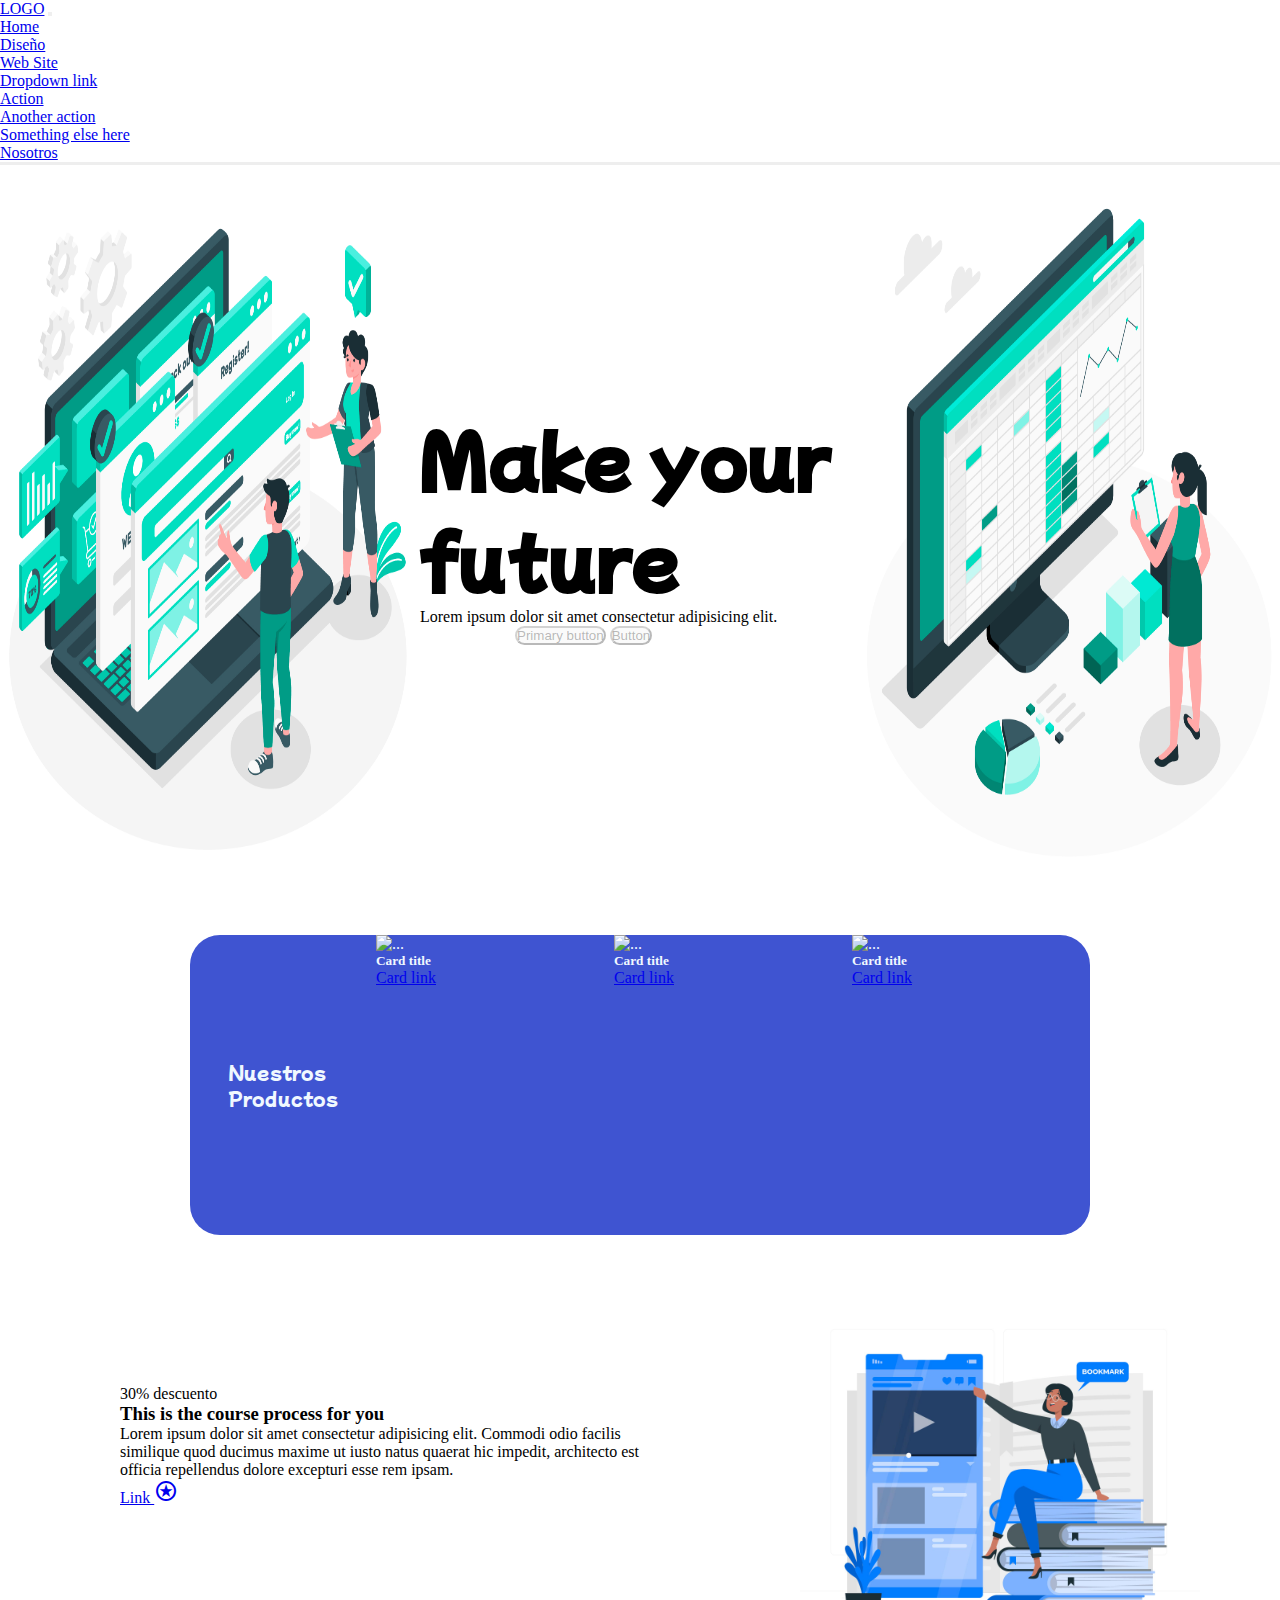
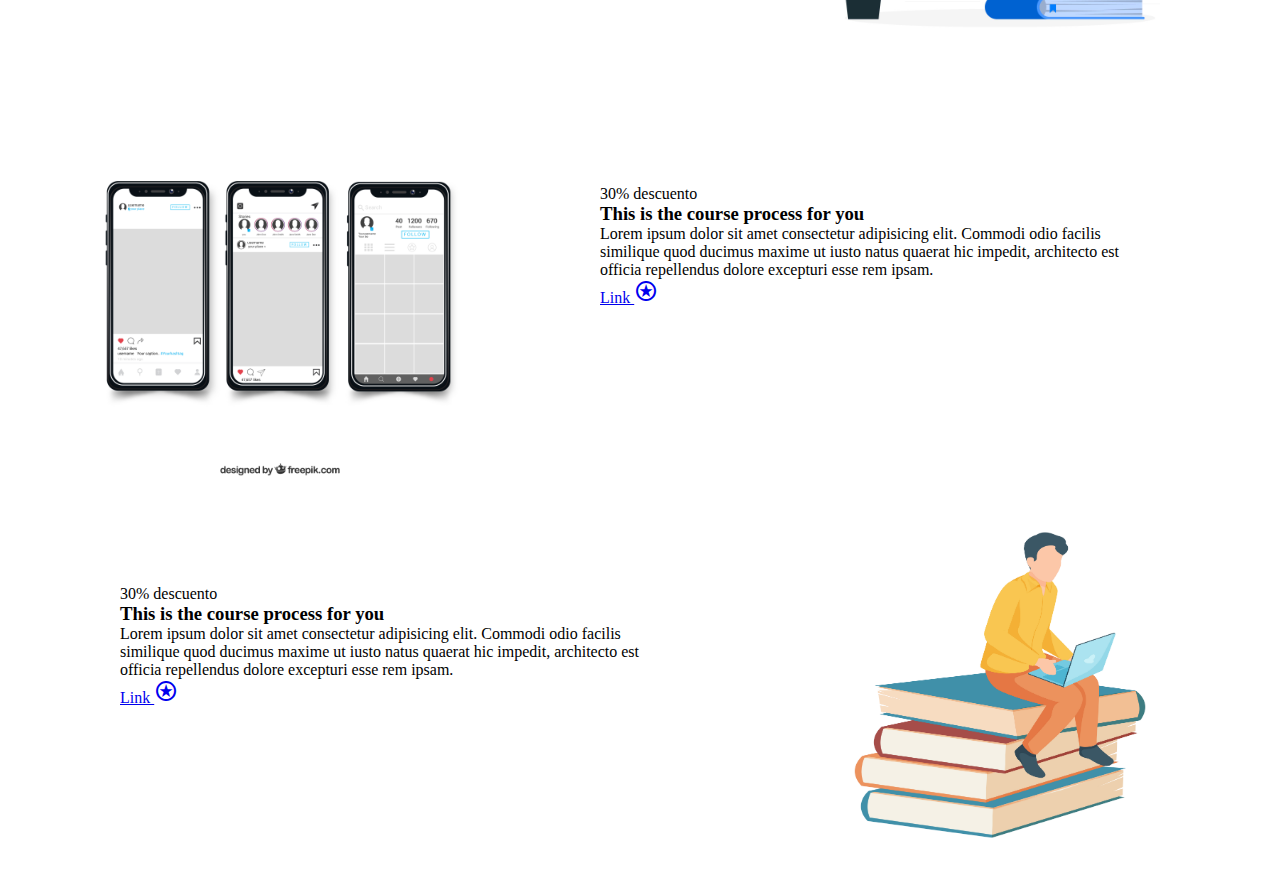
==== index.html @ 94dcc2a0 "Rename Index.html to index.html" ====
<!DOCTYPE html>
<html lang="es">
<head>
    <meta charset="UTF-8">
    <meta http-equiv="X-UA-Compatible" content="IE=edge">
    <meta name="viewport" content="width=device-width, initial-scale=1.0">
    <link rel="stylesheet" href="https://fonts.googleapis.com/css2?family=Material+Symbols+Outlined:opsz,wght,FILL,GRAD@48,400,0,0" />
    <link href="https://cdn.jsdelivr.net/npm/bootstrap@5.3.0-alpha1/dist/css/bootstrap.min.css" rel="stylesheet" integrity="sha384-GLhlTQ8iRABdZLl6O3oVMWSktQOp6b7In1Zl3/Jr59b6EGGoI1aFkw7cmDA6j6gD" crossorigin="anonymous">
    <link rel="stylesheet" href="style.css">
    <title>SelfDigital</title>
</head>
<body>
  <header>
    <nav class="navbar navbar-expand-lg">
        <div class="container-sm">
          <a class="navbar-brand" href="#">LOGO</a>
          <button class="navbar-toggler border-not" type="button" data-bs-toggle="collapse" data-bs-target="#navbarNavDropdown" aria-controls="navbarNavDropdown" aria-expanded="false" aria-label="Toggle navigation">
            <span class="navbar-toggler-icon"></span>
          </button>
          <div class="collapse navbar-collapse" id="navbarNavDropdown">
            <ul class="navbar-nav">
              <li class="nav-item line-aqua">
                <a class="nav-link active" aria-current="page" href="#">Home</a>
              </li>
              <li class="nav-item line-aqua">
                <a class="nav-link" href="#">Diseño</a>
              </li>
              <li class="nav-item line-aqua">
                <a class="nav-link" href="#">Web Site</a>
              </li>
              <li class="nav-item dropdown line-aqua">
                <a class="nav-link dropdown-toggle" href="#" role="button" data-bs-toggle="dropdown" aria-expanded="false">
                  Dropdown link
                </a>
                <ul class="dropdown-menu">
                  <li><a class="dropdown-item" href="#">Action</a></li>
                  <li><a class="dropdown-item" href="#">Another action</a></li>
                  <li><a class="dropdown-item" href="#">Something else here</a></li>
                </ul>
              </li>
              <li class="nav-item line-aqua">
                <a class="nav-link" href="#">Nosotros</a>
              </li>
            </ul>
          </div>
        </div>
      </nav>
      <section class="container-home linear">
        <img src="img/3610761.jpg" alt="imagen">
        <aside class="container linear-vertical">
          <h1 style="font-size: 70px; font-family: 'Mochiy Pop One', sans-serif;">Make your future </h1>
          <p>Lorem ipsum dolor sit amet consectetur adipisicing elit.</p>
          <div class="Centrar" style="width: 250px;"><button type="button" class="btn btn-primary" disabled>Primary button</button>
          <button type="button" class="btn btn-outline-secondary" disabled>Button</button></div>
        </aside>
        <img src="img/3094324.jpg" alt="imagen">
      </section>
    </header>
    <main>   
      <article class="Centrar main-card-spam">
        <span>Nuestros <br> Productos</span>
        <div class="card card-spa">
          <img src="img/digital-drawing.png" class="card-img-top" alt="...">
          <div class="card-body">
            <h5 class="card-title">Card title</h5>
            <a href="#" class="card-link">Card link</a>
          </div>
        </div>
        <div class="card card-spa">
          <img src="img/programming.png" class="card-img-top" alt="...">
          <div class="card-body">
            <h5 class="card-title">Card title</h5>
            <a href="#" class="card-link">Card link</a>
          </div>
        </div>
        <div class="card card-spa">
          <img src="img/internet.png" class="card-img-top" alt="...">
          <div class="card-body">
            <h5 class="card-title">Card title</h5>
            <a href="#" class="card-link">Card link</a>
          </div>
        </div>
        
      </article>
      <section class="section-product linear">
        <article>
          <span>30% descuento</span>
          <h3>This is the course process for you</h3>
          <p>Lorem ipsum dolor sit amet consectetur adipisicing elit. Commodi odio facilis similique quod ducimus maxime ut iusto natus quaerat hic impedit, architecto est officia repellendus dolore excepturi esse rem ipsam.</p>
          <a class="btn btn-primary" href="#" role="button">Link <span class="material-symbols-outlined">
            stars
            </span> </a>
        </article>
        <img src="img/4115317.jpg" alt="">
      </section>
      <section class="section-product linear">
        <img src="img/2301829.jpg" alt="">
        <article>
          <span>30% descuento</span>
          <h3>This is the course process for you</h3>
          <p>Lorem ipsum dolor sit amet consectetur adipisicing elit. Commodi odio facilis similique quod ducimus maxime ut iusto natus quaerat hic impedit, architecto est officia repellendus dolore excepturi esse rem ipsam.</p>
          <a class="btn btn-primary" href="#" role="button">Link <span class="material-symbols-outlined">
            stars
            </span> </a>
        </article>
      </section>
      <section class="section-product linear">    
        <article>
          <span>30% descuento</span>
          <h3>This is the course process for you</h3>
          <p>Lorem ipsum dolor sit amet consectetur adipisicing elit. Commodi odio facilis similique quod ducimus maxime ut iusto natus quaerat hic impedit, architecto est officia repellendus dolore excepturi esse rem ipsam.</p>
          <a class="btn btn-primary" href="#" role="button">Link <span class="material-symbols-outlined">
            stars
            </span> </a>
        </article>
        <img src="img/2002.i515.001_modern_students_flat_icons-13.jpg" alt="">
      </section>
    </main> 
    <footer>

    </footer>
    <script src="https://cdn.jsdelivr.net/npm/bootstrap@5.3.0-alpha1/dist/js/bootstrap.bundle.min.js" integrity="sha384-w76AqPfDkMBDXo30jS1Sgez6pr3x5MlQ1ZAGC+nuZB+EYdgRZgiwxhTBTkF7CXvN" crossorigin="anonymous"></script>
</body>
</html>
---- style.css ----
@import url('https://fonts.googleapis.com/css2?family=Mochiy+Pop+One&display=swap');
*{
    margin: 0;
    padding: 0;
    box-sizing: border-box;

}

:root{
    --bs-black: #232425;
    --bs-ocean: #3f54d1;
    --bs-sky: #5180e2;
    --bs-coral: #15cdcb;
    --bs-aqua: #4fe0b5 ;
}
.margin-not {
    margin: 0;
}
.border-not{
    outline: none;
}
.navbar{
    border-bottom: 3px solid rgb(238, 238, 238);
}

.navbar-nav{
    box-sizing: border-box;
}
.line-aqua:hover{
    -webkit-box-shadow: 0px 2px 0px 0px var(--bs-aqua);
    -moz-box-shadow: 0px 2px 0px 0px var(--bs-aqua);
    box-shadow: 0px 2px 0px 0px var(--bs-aqua);
}
.container-home{
    width: 100%;
    height: 80vh;
}
.container-home aside{
    width: 40%;
}
.container-home img{
    width: 420px;
}
.Centrar{
    margin-left: auto;
    margin-right: auto;
}
.main-card-spam{
    color: aliceblue;
    width: 900px;
    height: 300px;
    background-color: var(--bs-ocean);
    border-radius: 30px;
    margin-top: 50px ;
    margin-bottom: 50px;
    display: flex;
    justify-content: space-evenly;
}
.main-card-spam span{
    margin-top: auto;
    margin-bottom: auto;
    font-size:large;
    font-family: 'Mochiy Pop One', sans-serif;
}
.card-spa{
    background:none;
    border-radius: 0 0 10px 10px;
    width: 200px;
    height: 260px;
    border: none;
}
.card-spa:hover{
    transition: 1.5s;
    background-color: var(--bs-aqua);
    -webkit-box-shadow: 0px 34px 89px -23px var(--bs-aqua);
    -moz-box-shadow: 0px 34px 89px -23px var(--bs-aqua);
    box-shadow: 0px 34px 89px -23px var(--bs-aqua);
}
.card img{
    width: 180px;
}
.section-product img{
    width: 400px;
}
.section-product article{
    width: 50vw;
    padding: 100px 40px;
}

.linear{
    display: flex;
    justify-content: space-evenly;
}
.linear-vertical{
    margin-top: auto;
    margin-bottom: auto;
}
.btn{
    border-radius: 20px;
}
.card-buy{
    width: 250px;
    margin: 20px;
    border-radius: 10px;
    border: none;
    -webkit-box-shadow: 0px 0px 62px -22px   var(--bs-ocean);
    -moz-box-shadow: 0px 0px 62px -22px  var(--bs-ocean);
    box-shadow: 0px 0px 62px -22px  var(--bs-ocean);
}
.card-buy img{
    width: 200px;
    margin-top: 10px;
    border-radius: 10px;
}
.card-buy .card-body aside{
    color: #5180e2;
    display: flex;
    justify-content:space-between;
}
.linear-center{
    display: flex;
    justify-content: flex-start;
}
.stars span{
    color: rgb(248, 166, 13);
}
.inline{
    display: inline;
}
.block{
    display: block;
}
.button-product{
    width: 600px;
}
h2, .block{
    text-align: center;
}
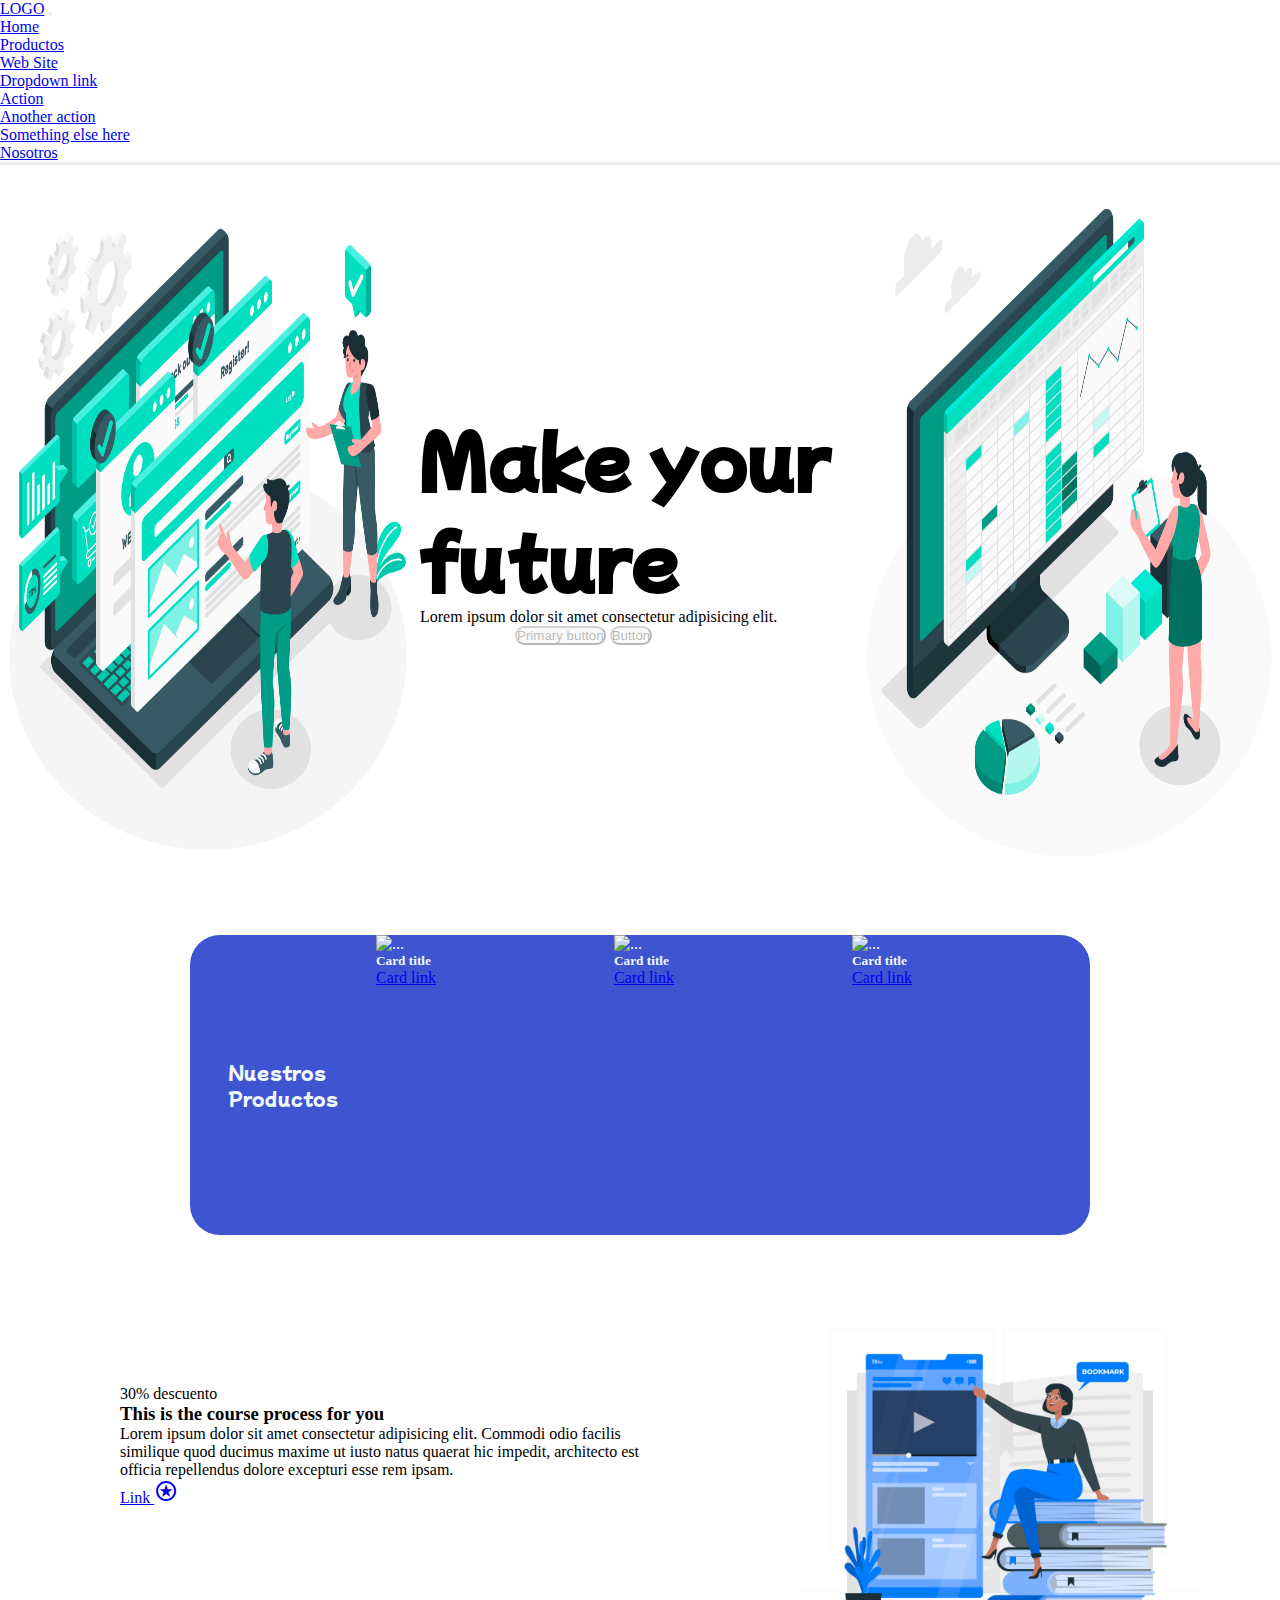
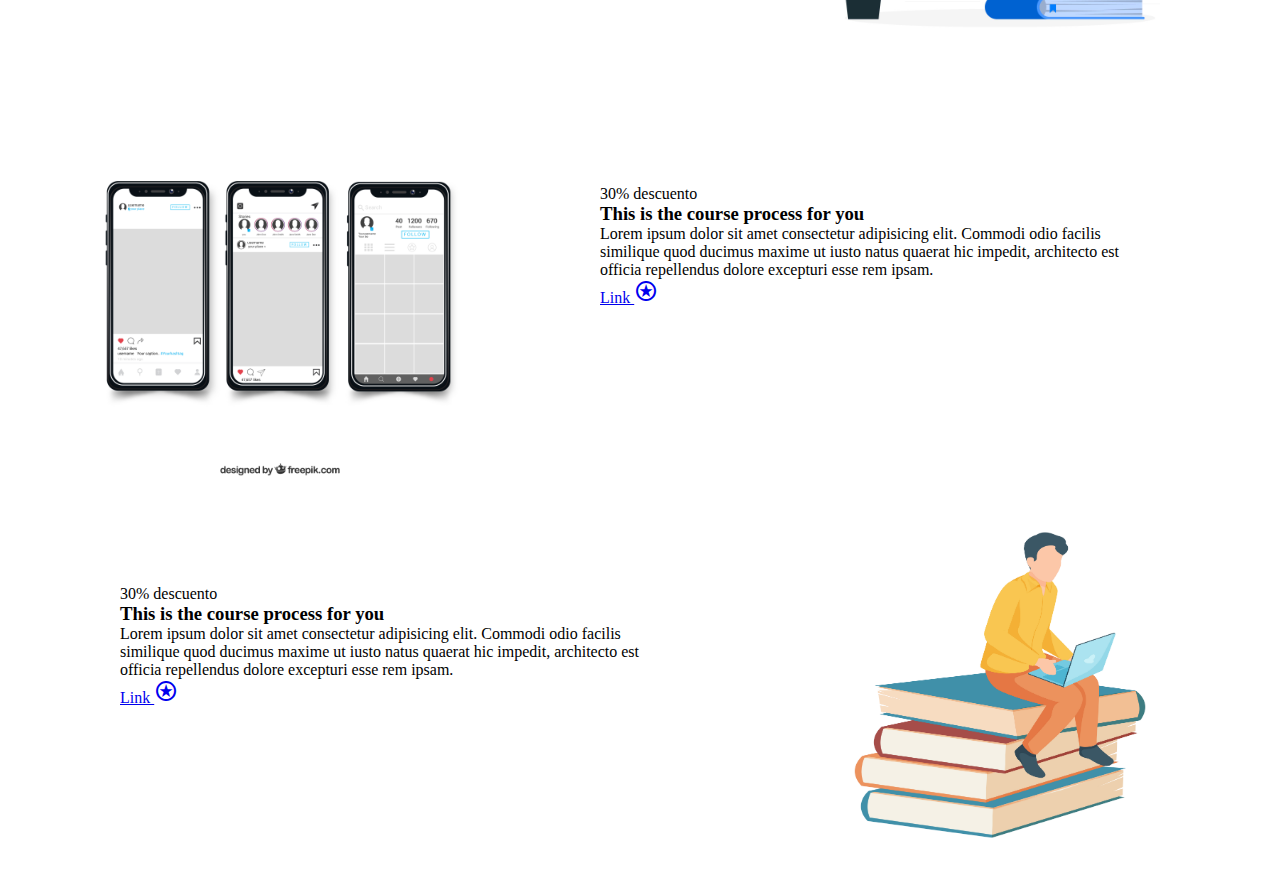
==== commit e7c515fb: "Merge branch 'master' of https://github.com/AlisonSalazar/SelfDigital" ====
--- a/index.html
+++ b/index.html
@@ -20,10 +20,10 @@
           <div class="collapse navbar-collapse" id="navbarNavDropdown">
             <ul class="navbar-nav">
               <li class="nav-item line-aqua">
-                <a class="nav-link active" aria-current="page" href="#">Home</a>
+                <a class="nav-link active" aria-current="page" href="index.html">Home</a>
               </li>
               <li class="nav-item line-aqua">
-                <a class="nav-link" href="#">Diseño</a>
+                <a class="nav-link" href="products.html">Productos</a>
               </li>
               <li class="nav-item line-aqua">
                 <a class="nav-link" href="#">Web Site</a>
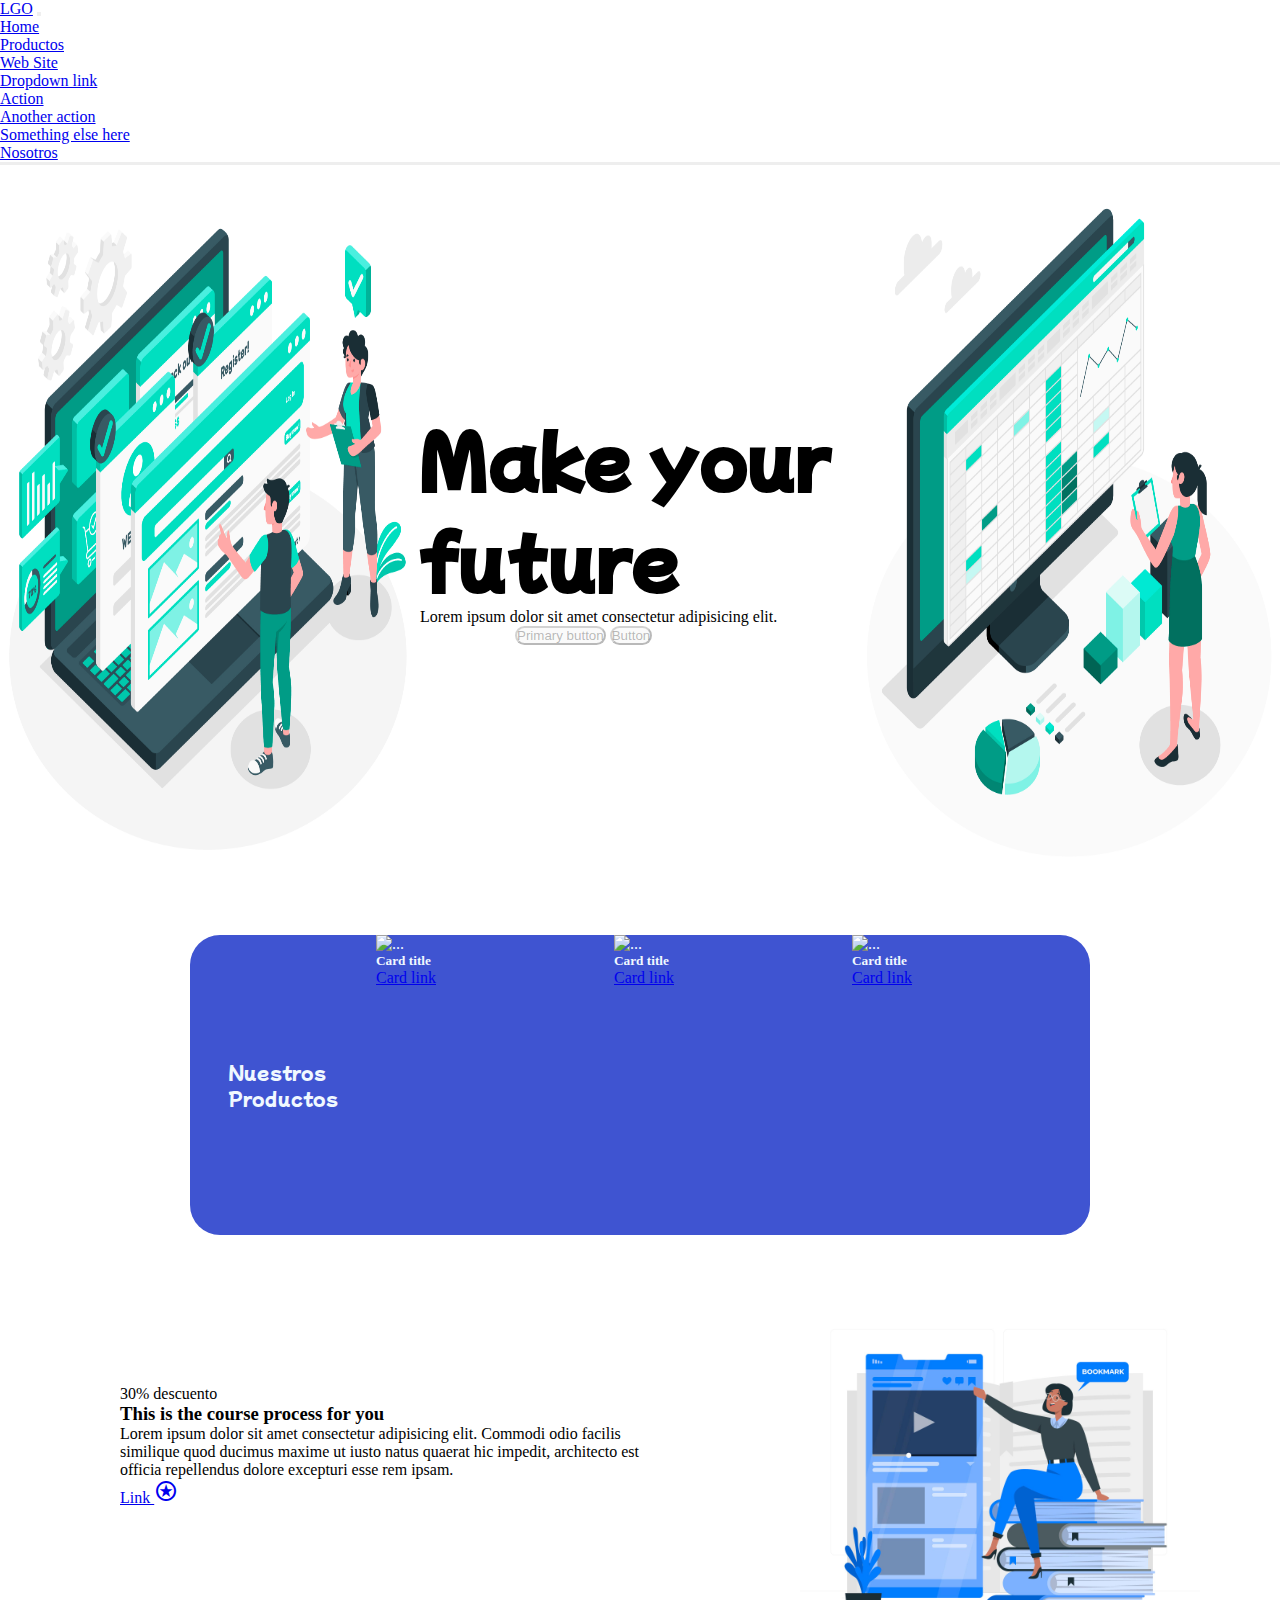
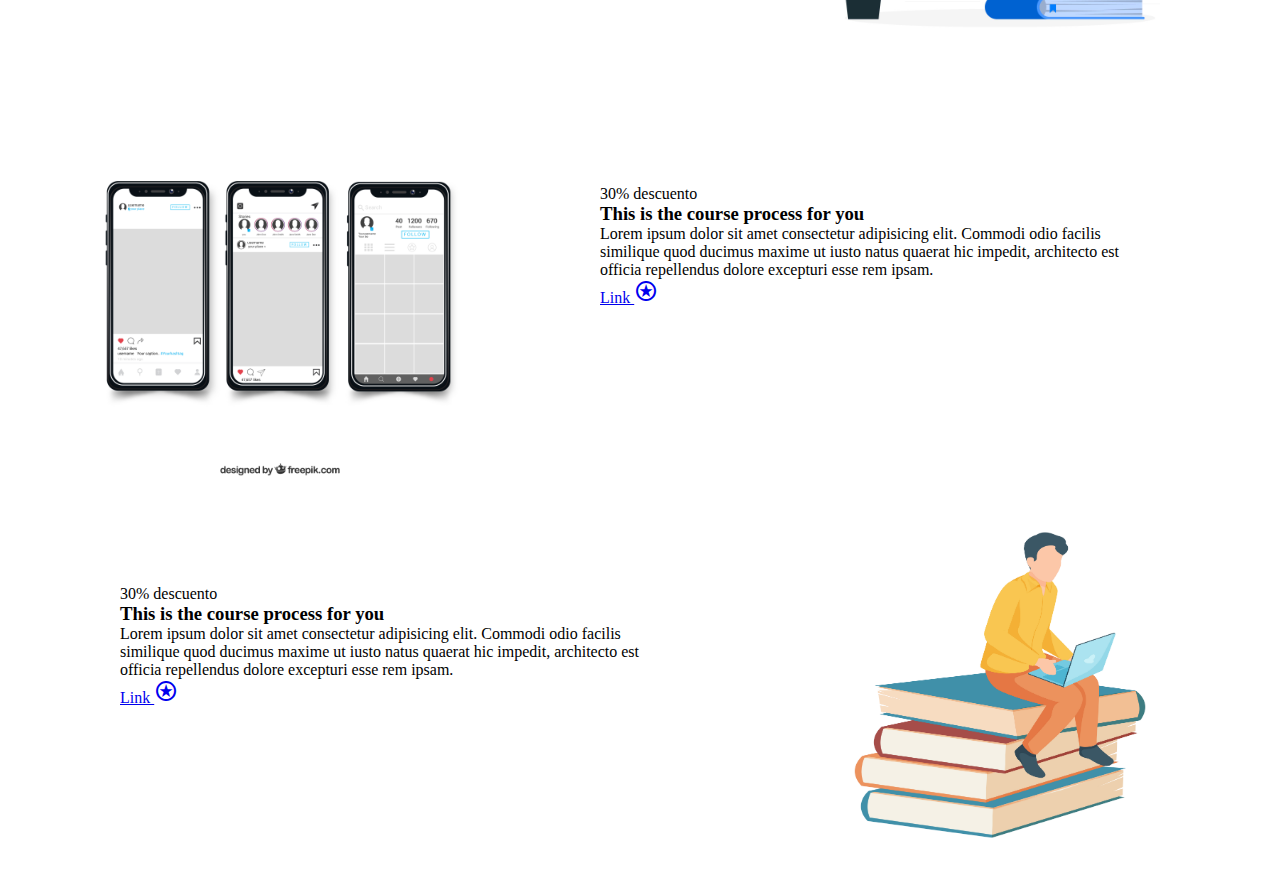
==== commit 6a21fb64: "modificando" ====
--- a/index.html
+++ b/index.html
@@ -7,13 +7,13 @@
     <link rel="stylesheet" href="https://fonts.googleapis.com/css2?family=Material+Symbols+Outlined:opsz,wght,FILL,GRAD@48,400,0,0" />
     <link href="https://cdn.jsdelivr.net/npm/bootstrap@5.3.0-alpha1/dist/css/bootstrap.min.css" rel="stylesheet" integrity="sha384-GLhlTQ8iRABdZLl6O3oVMWSktQOp6b7In1Zl3/Jr59b6EGGoI1aFkw7cmDA6j6gD" crossorigin="anonymous">
     <link rel="stylesheet" href="style.css">
-    <title>SelfDigital</title>
+    <title>SelfDigitl</title>
 </head>
 <body>
   <header>
     <nav class="navbar navbar-expand-lg">
         <div class="container-sm">
-          <a class="navbar-brand" href="#">LOGO</a>
+          <a class="navbar-brand" href="#">LGO</a>
           <button class="navbar-toggler border-not" type="button" data-bs-toggle="collapse" data-bs-target="#navbarNavDropdown" aria-controls="navbarNavDropdown" aria-expanded="false" aria-label="Toggle navigation">
             <span class="navbar-toggler-icon"></span>
           </button>
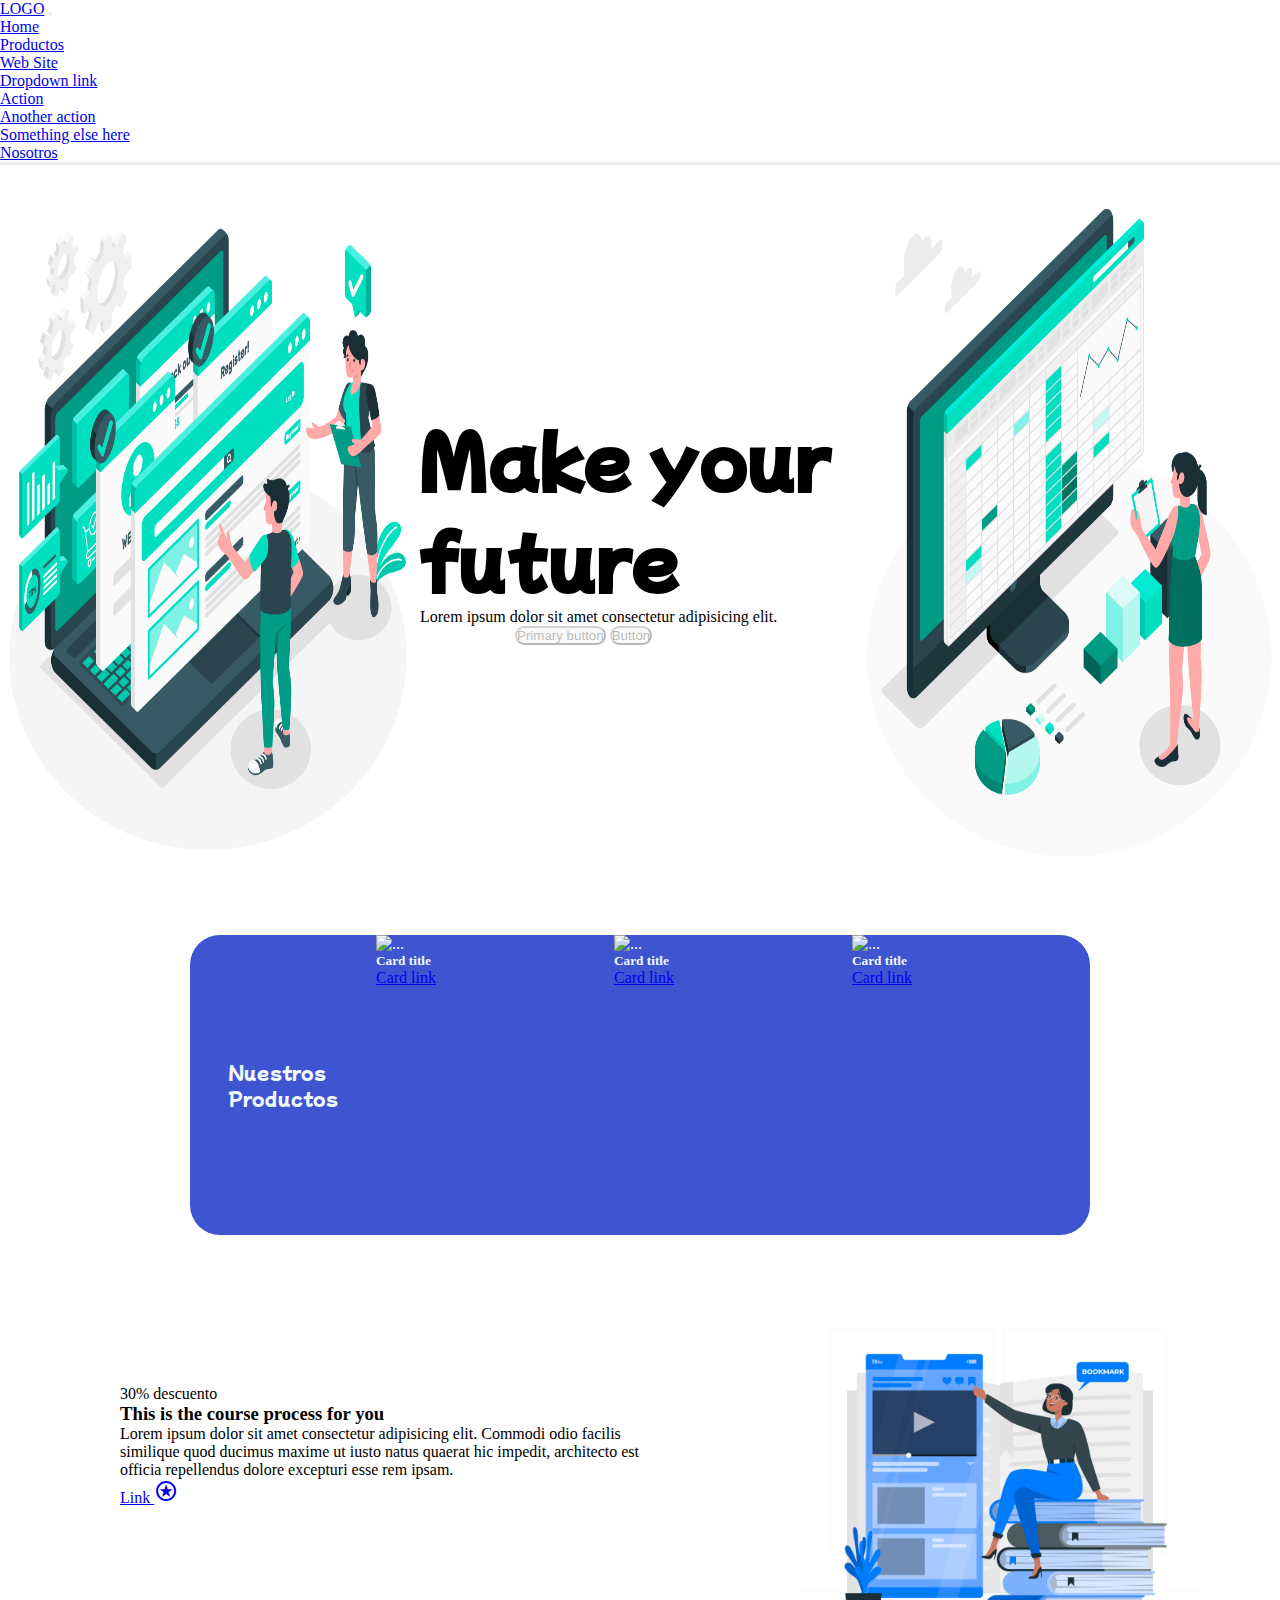
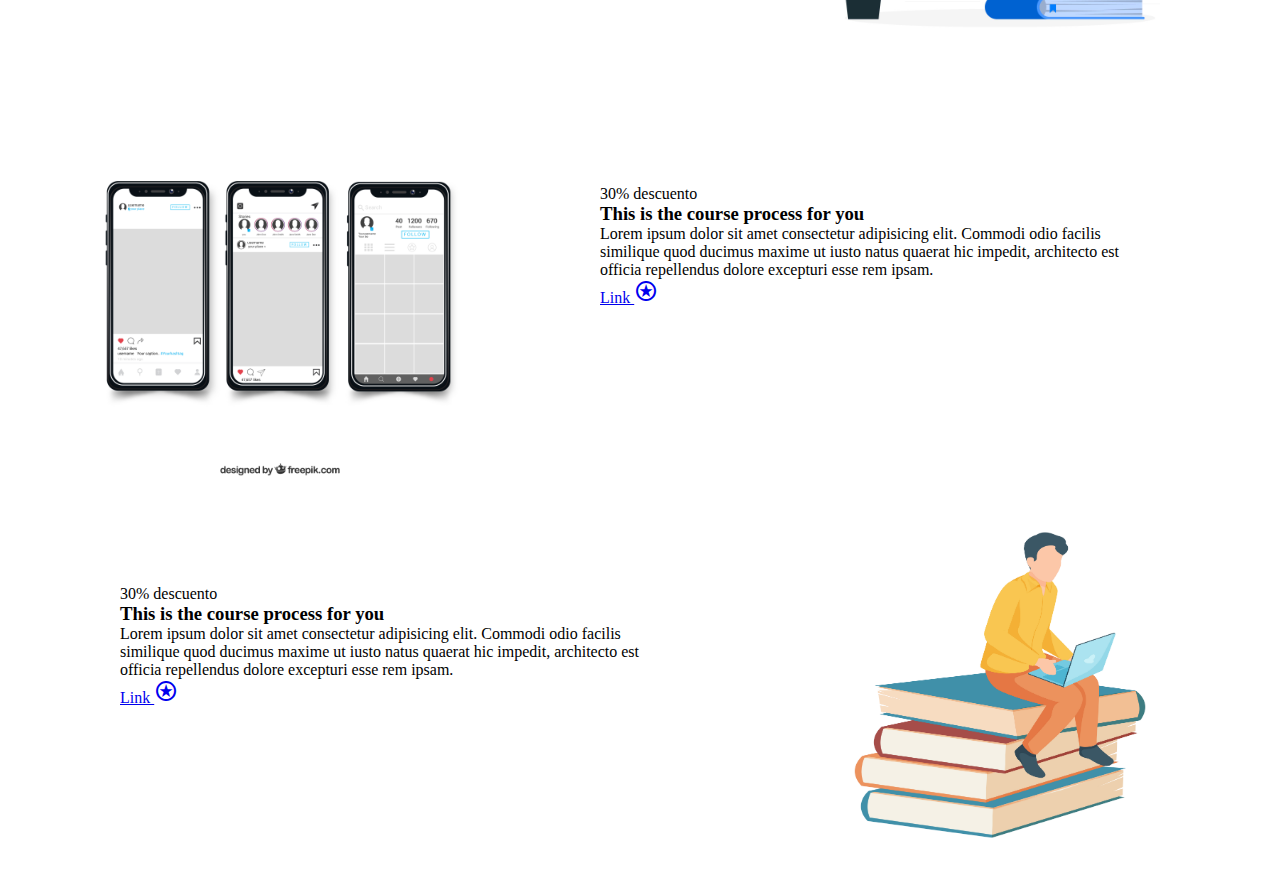
==== commit 69c8a6ac: "msj" ====
--- a/index.html
+++ b/index.html
@@ -7,13 +7,13 @@
     <link rel="stylesheet" href="https://fonts.googleapis.com/css2?family=Material+Symbols+Outlined:opsz,wght,FILL,GRAD@48,400,0,0" />
     <link href="https://cdn.jsdelivr.net/npm/bootstrap@5.3.0-alpha1/dist/css/bootstrap.min.css" rel="stylesheet" integrity="sha384-GLhlTQ8iRABdZLl6O3oVMWSktQOp6b7In1Zl3/Jr59b6EGGoI1aFkw7cmDA6j6gD" crossorigin="anonymous">
     <link rel="stylesheet" href="style.css">
-    <title>SelfDigitl</title>
+    <title>SelfDigital</title>
 </head>
 <body>
   <header>
     <nav class="navbar navbar-expand-lg">
         <div class="container-sm">
-          <a class="navbar-brand" href="#">LGO</a>
+          <a class="navbar-brand" href="#">LOGO</a>
           <button class="navbar-toggler border-not" type="button" data-bs-toggle="collapse" data-bs-target="#navbarNavDropdown" aria-controls="navbarNavDropdown" aria-expanded="false" aria-label="Toggle navigation">
             <span class="navbar-toggler-icon"></span>
           </button>
